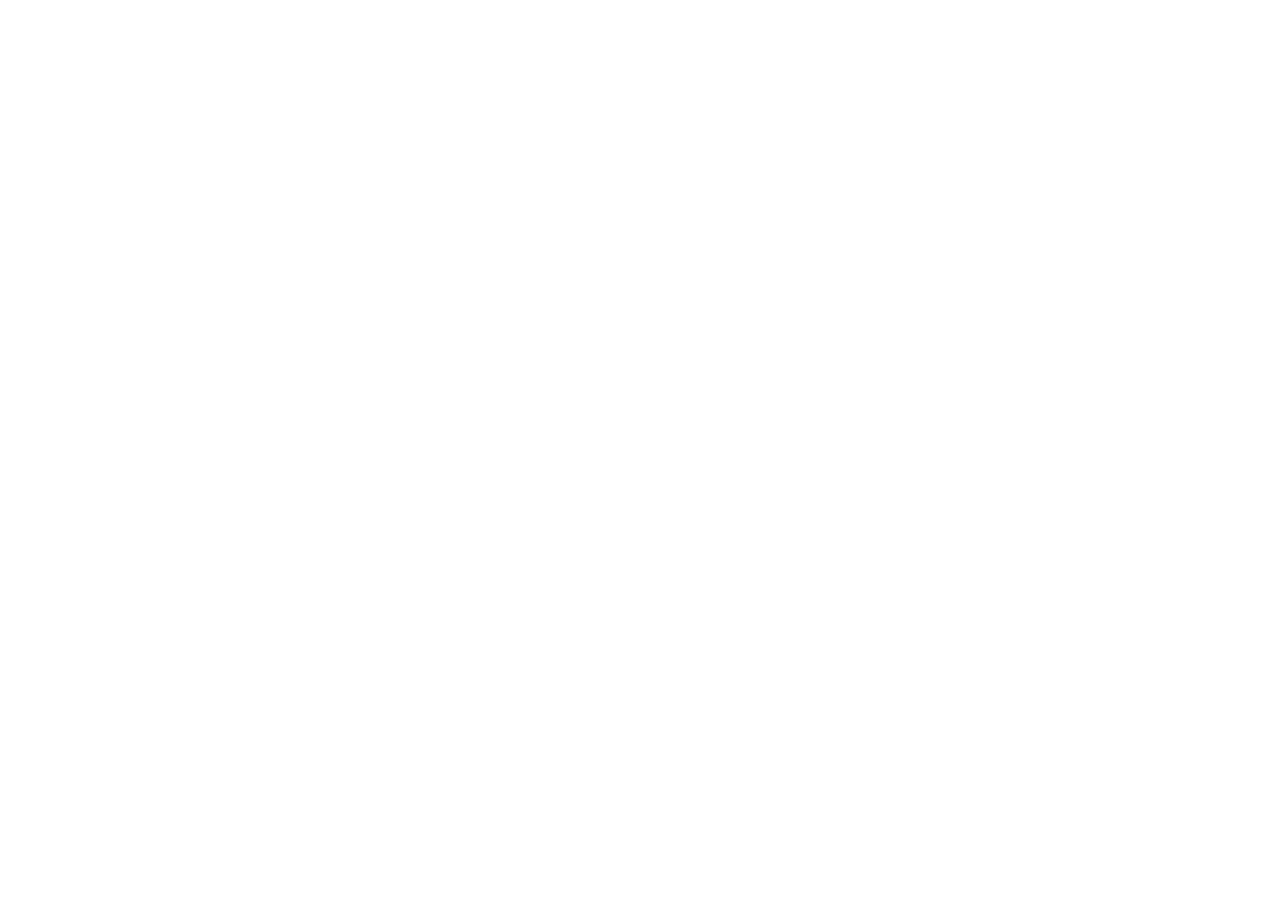
==== code-skeleton/index.html @ 270ec40a "drills" ====
<!DOCTYPE html>
<html lang="en">
    <head>
        <meta charset="UTF-8">
        <meta name="viewport" content="width=device-width, initial-scale=1.0">
        <title>Document</title>
        <link href="css/style.css" rel="stylesheet">
    </head>
    <body>
        
    </body>
</html>
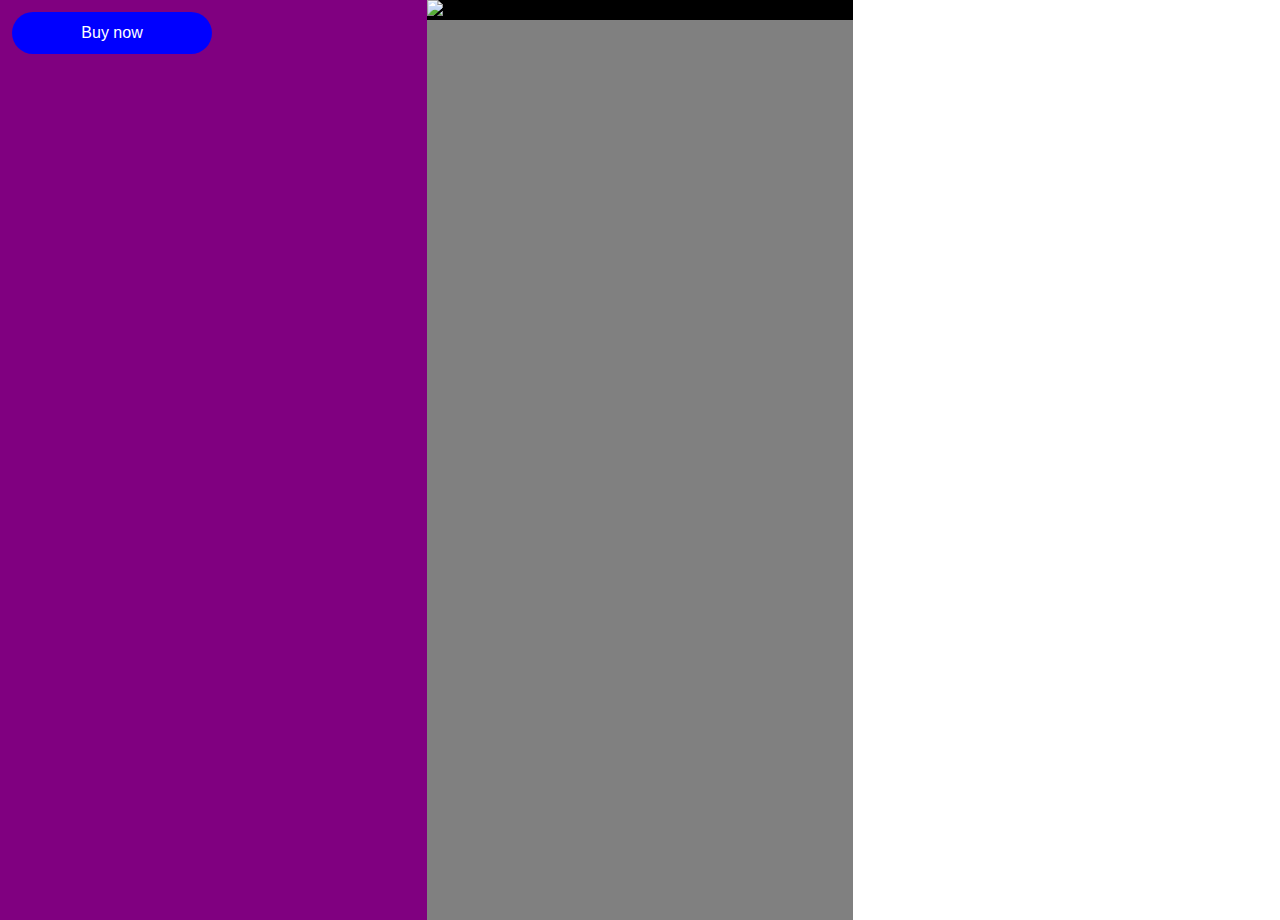
==== commit 9df6a772: "code skeleton" ====
--- a/code-skeleton/index.html
+++ b/code-skeleton/index.html
@@ -1,12 +1,26 @@
 <!DOCTYPE html>
 <html lang="en">
-    <head>
-        <meta charset="UTF-8">
-        <meta name="viewport" content="width=device-width, initial-scale=1.0">
-        <title>Document</title>
-        <link href="css/style.css" rel="stylesheet">
-    </head>
-    <body>
-        
-    </body>
+<head>
+    <meta charset="UTF-8">
+    <meta name="viewport" content="width=device-width, initial-scale=1.0">
+    <title>MeBay project page</title>
+    <link rel="stylesheet" href="style.css">
+</head>
+<body>
+    <div id="layout">
+        <div id="column-1">
+            <div class="fake-button">
+                Buy now
+            </div>
+        </div>
+        <div id="column-2">
+            <img 
+                src="hp-funko-pop"
+        </div>
+        <div id="column-3">
+
+        </div>
+    </div>
+
+</body>
 </html>--- a/code-skeleton/style.css
+++ b/code-skeleton/style.css
@@ -0,0 +1,40 @@
+*{
+    box-sizing: border-box;
+}
+
+body {
+    margin: 0px;
+    font-family: Verdana, Geneva, Tahoma, sans-serif;
+}
+
+#layout {
+    display: grid;
+    grid-template-columns: 1fr 1fr 1fr;
+}
+
+#column-1 {
+    background-color: purple;
+    min-height: 100vh;
+}
+
+#column-2 {
+    background-color: black;
+    min-height: 100vh ;
+}
+
+#column-3 {
+    background-color: grey;
+    min-height: 100vh;
+}
+
+.fake-button {
+    background-color: blue;
+    padding: 12px;
+    border-radius: 24px;
+    text-align: center;
+    color: white;
+    margin: 12px;
+    display: inline-block;
+    min-width: 200px;
+
+}
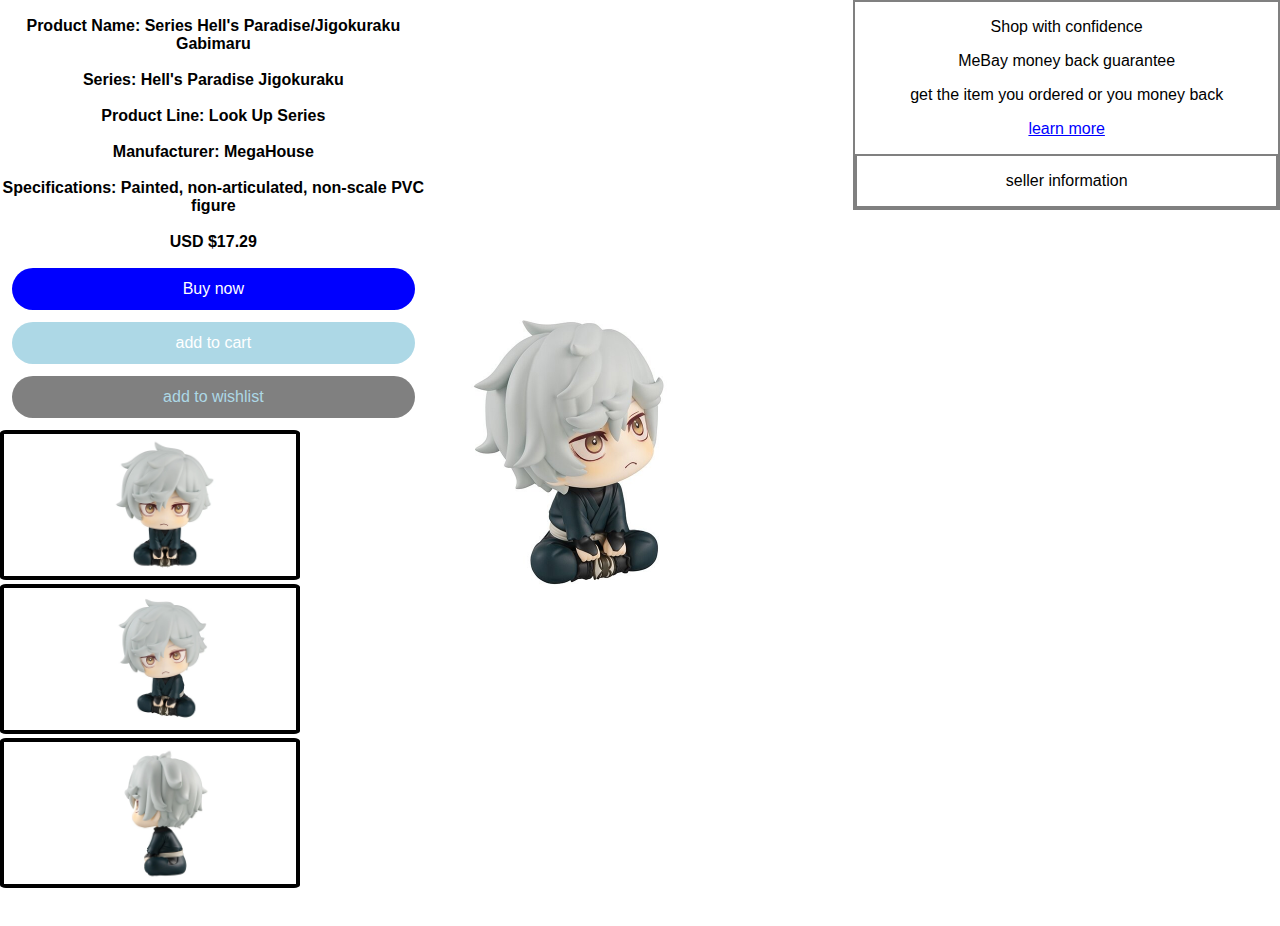
==== commit c7ed8e50: "index.html" ====
--- a/code-skeleton/index.html
+++ b/code-skeleton/index.html
@@ -1,26 +1,62 @@
 <!DOCTYPE html>
 <html lang="en">
+
 <head>
     <meta charset="UTF-8">
     <meta name="viewport" content="width=device-width, initial-scale=1.0">
     <title>MeBay project page</title>
     <link rel="stylesheet" href="style.css">
 </head>
+
 <body>
     <div id="layout">
         <div id="column-1">
+            <p>Product Name: Series Hell's Paradise/Jigokuraku Gabimaru</p>
+            <p>Series: Hell's Paradise Jigokuraku</p>
+           <p>Product Line: Look Up Series</p>
+            <p>Manufacturer: MegaHouse </p>
+            <p>Specifications: Painted, non-articulated, non-scale PVC figure</p>
+            <p>USD $17.29 </p>
             <div class="fake-button">
-                Buy now
+                Buy now </div>
+                <div class="fake-button-cart">
+                    add to cart
+                </div>
+                <div class="fake-button-wishlist">
+                    add to wishlist
+                </div>
+            <div class="image">
+                <img src="hp-front-fp.jpg-2.webp">
             </div>
+                 <div class="image">
+                     <img src="hp-headtilt-fp.jpg.webp">
+                </div>
+                    <div class="image">
+                        <img src="hp-side-fp.jpg.webp">
+                    </div>
+                    </p>
+                        <div class="image">
+
+                        </div>
+
         </div>
         <div id="column-2">
-            <img 
-                src="hp-funko-pop"
+            <div class="image">
+                <img src="hp-funko-pop.jpg">
+            </div>
+
         </div>
         <div id="column-3">
-
+        <div style="border: 2px solid grey"> <p>Shop with confidence  </p>
+            <p>MeBay money back guarantee </p>
+            <p>get the item you ordered or you money back 
+              <div style="color: blue;" >  <p><u>learn more</u></p>
+            </div> 
+        </p>
+        <div style="border: 2px solid grey"><p>seller information</p>
         </div>
     </div>
 
 </body>
+
 </html>--- a/code-skeleton/style.css
+++ b/code-skeleton/style.css
@@ -13,17 +13,14 @@
 }
 
 #column-1 {
-    background-color: purple;
     min-height: 100vh;
 }
 
 #column-2 {
-    background-color: black;
     min-height: 100vh ;
 }
 
 #column-3 {
-    background-color: grey;
     min-height: 100vh;
 }
 
@@ -34,7 +31,52 @@
     text-align: center;
     color: white;
     margin: 12px;
-    display: inline-block;
     min-width: 200px;
+    
 
 }
+
+#column-2 img {
+    width: 300px;
+    border-radius: 2px;
+    padding-top: 300px;
+}
+
+#column-1 img {
+    width: 300px;
+  border-radius: 2%;
+  padding-left: 90px;
+  padding-right: 60px;
+  border: 4px solid black;
+}
+
+#column-1 p {
+    font-weight: bold;
+    padding: 1px ;
+    text-align: center;
+}
+
+.fake-button-cart {
+    background-color: lightblue;
+    padding: 12px;
+    border-radius: 24px;
+    text-align: center;
+    color: white;
+    margin: 12px;
+    min-width: 200px;
+}
+
+.fake-button-wishlist {
+    background-color: grey;
+    padding: 12px;
+    border-radius: 24px;
+    text-align: center;
+    color: lightblue;
+    margin: 12px;
+    min-width: 200px;
+}
+
+#column-3 p { 
+    text-align: center;
+    
+}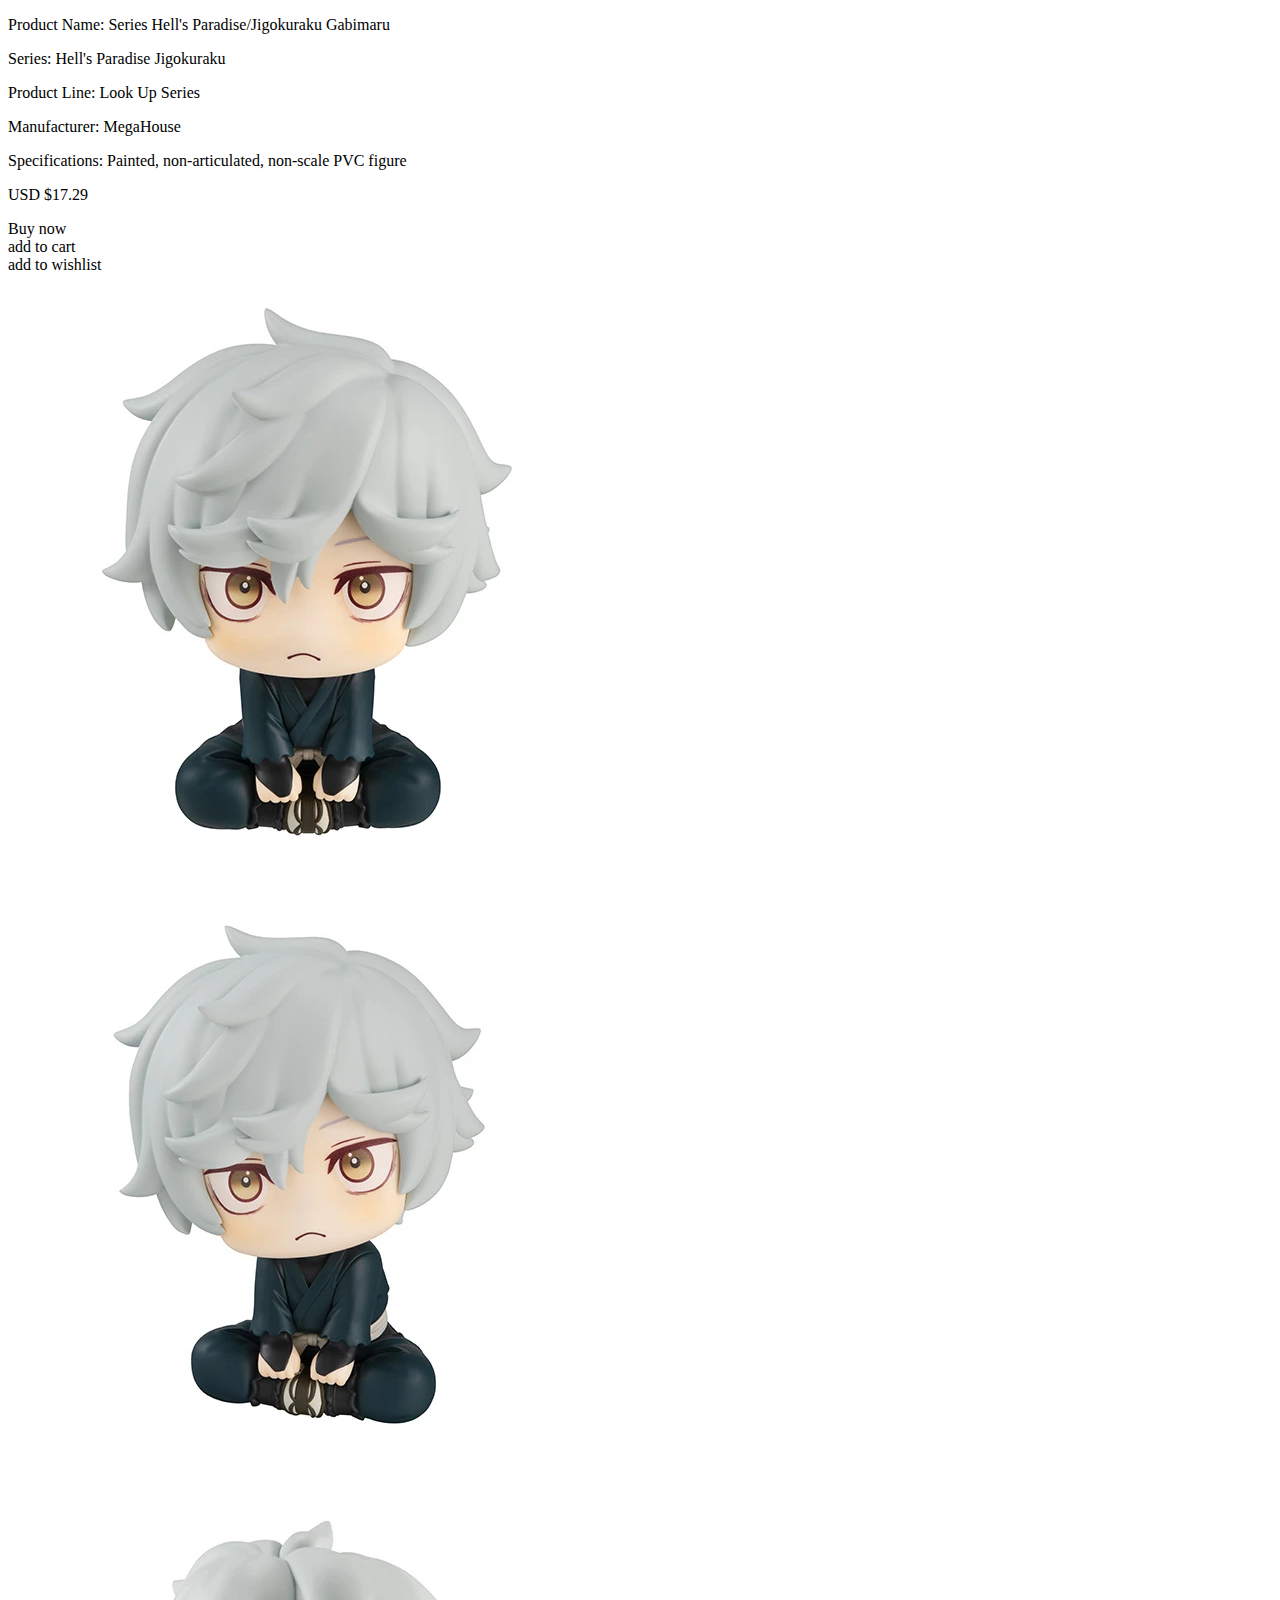
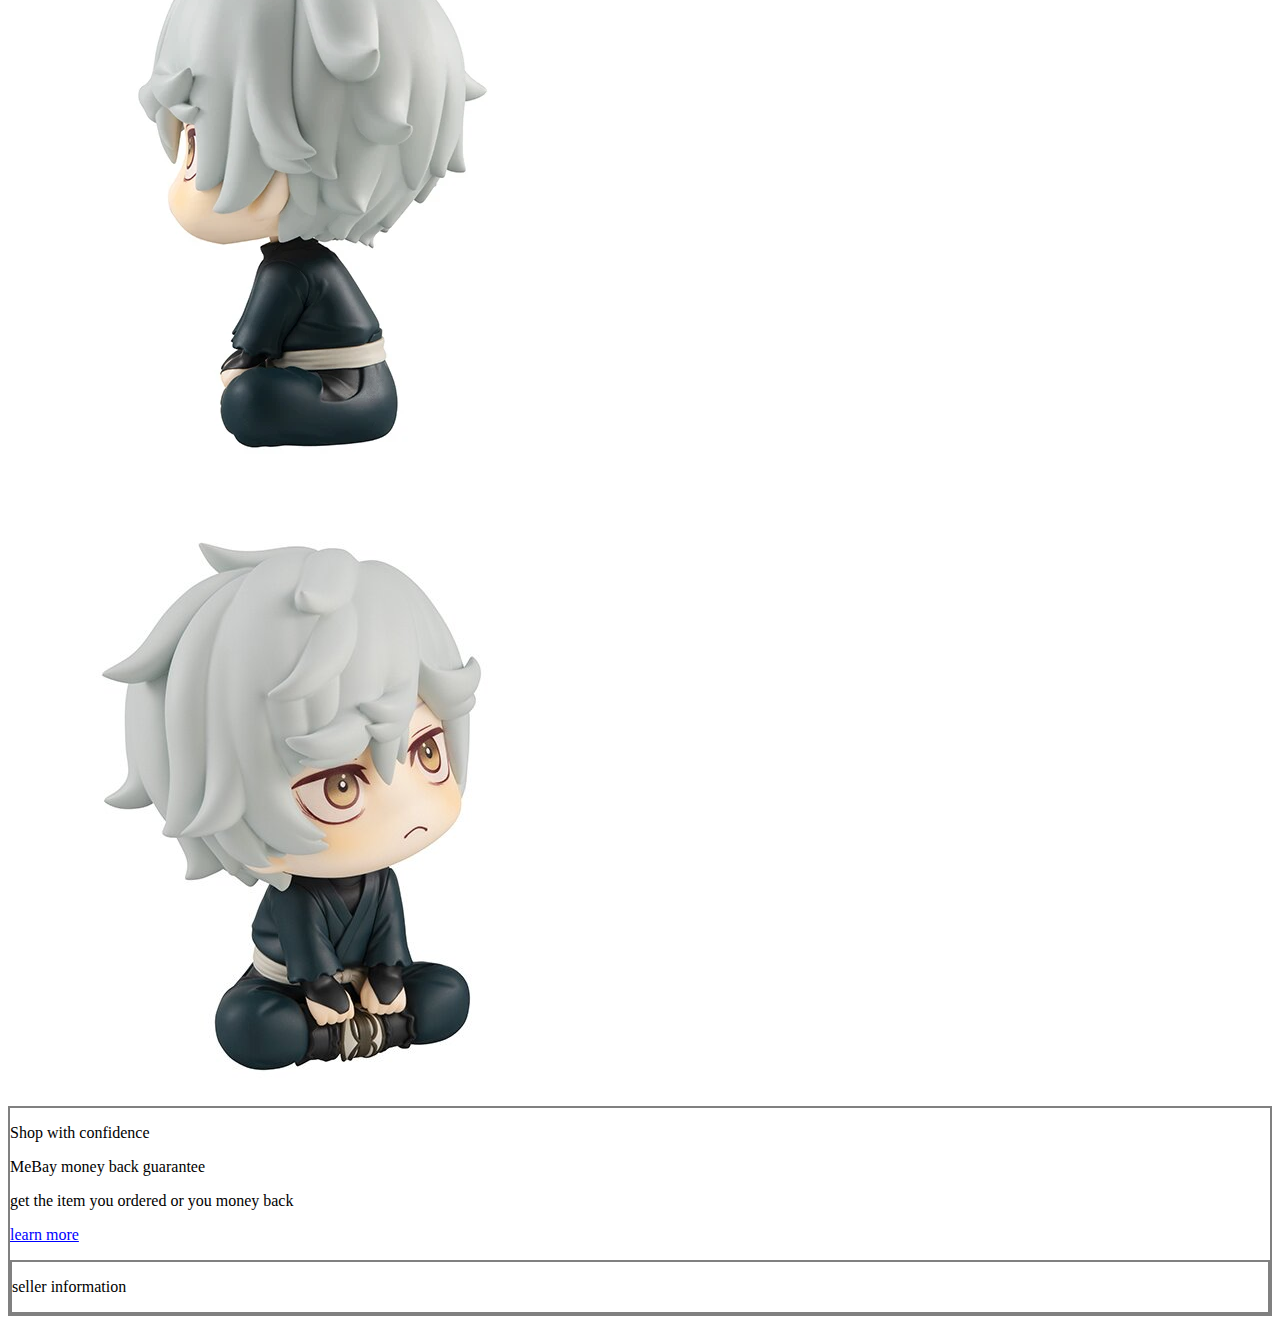
==== commit 98f7b779: "demo" ====
--- a/code-skeleton/index.html
+++ b/code-skeleton/index.html
@@ -1,62 +1,53 @@
 <!DOCTYPE html>
 <html lang="en">
-
 <head>
     <meta charset="UTF-8">
     <meta name="viewport" content="width=device-width, initial-scale=1.0">
-    <title>MeBay project page</title>
-    <link rel="stylesheet" href="style.css">
+    <title>Document</title>
 </head>
+<body>
+<div id="layout"><div id="column-1">
+    <p>Product Name: Series Hell's Paradise/Jigokuraku Gabimaru</p>
+    <p>Series: Hell's Paradise Jigokuraku</p>
+   <p>Product Line: Look Up Series</p>
+    <p>Manufacturer: MegaHouse </p>
+    <p>Specifications: Painted, non-articulated, non-scale PVC figure</p>
+    <p>USD $17.29 </p>
+    <div class="fake-button">
+        Buy now </div>
+        <div class="fake-button-cart">
+            add to cart
+        </div>
+        <div class="fake-button-wishlist">
+            add to wishlist
+        </div>
+    <div class="image">
+        <img src="hp-front-fp.jpg-2.webp">
+    </div>
+         <div class="image">
+             <img src="hp-headtilt-fp.jpg.webp">
+        </div>
+            <div class="image">
+                <img src="hp-side-fp.jpg.webp">
+            </div>
+            </p>
+              
+                </div>
 
-<body>
-    <div id="layout">
-        <div id="column-1">
-            <p>Product Name: Series Hell's Paradise/Jigokuraku Gabimaru</p>
-            <p>Series: Hell's Paradise Jigokuraku</p>
-           <p>Product Line: Look Up Series</p>
-            <p>Manufacturer: MegaHouse </p>
-            <p>Specifications: Painted, non-articulated, non-scale PVC figure</p>
-            <p>USD $17.29 </p>
-            <div class="fake-button">
-                Buy now </div>
-                <div class="fake-button-cart">
-                    add to cart
-                </div>
-                <div class="fake-button-wishlist">
-                    add to wishlist
-                </div>
-            <div class="image">
-                <img src="hp-front-fp.jpg-2.webp">
-            </div>
-                 <div class="image">
-                     <img src="hp-headtilt-fp.jpg.webp">
-                </div>
-                    <div class="image">
-                        <img src="hp-side-fp.jpg.webp">
-                    </div>
-                    </p>
-                        <div class="image">
-
-                        </div>
-
-        </div>
-        <div id="column-2">
-            <div class="image">
-                <img src="hp-funko-pop.jpg">
-            </div>
-
-        </div>
-        <div id="column-3">
-        <div style="border: 2px solid grey"> <p>Shop with confidence  </p>
-            <p>MeBay money back guarantee </p>
-            <p>get the item you ordered or you money back 
-              <div style="color: blue;" >  <p><u>learn more</u></p>
-            </div> 
-        </p>
-        <div style="border: 2px solid grey"><p>seller information</p>
-        </div>
+</div>
+<div id="column-2">
+    <div class="image">
+        <img src="hp-funko-pop.jpg">
     </div>
 
-</body>
-
-</html>+</div>
+<div id="column-3">
+<div style="border: 2px solid grey"> <p>Shop with confidence  </p>
+    <p>MeBay money back guarantee </p>
+    <p>get the item you ordered or you money back 
+      <div style="color: blue;" >  <p><u>learn more</u></p>
+    </div> 
+</p>
+<div style="border: 2px solid grey"><p>seller information</p></div>
+    </div>
+</div>
